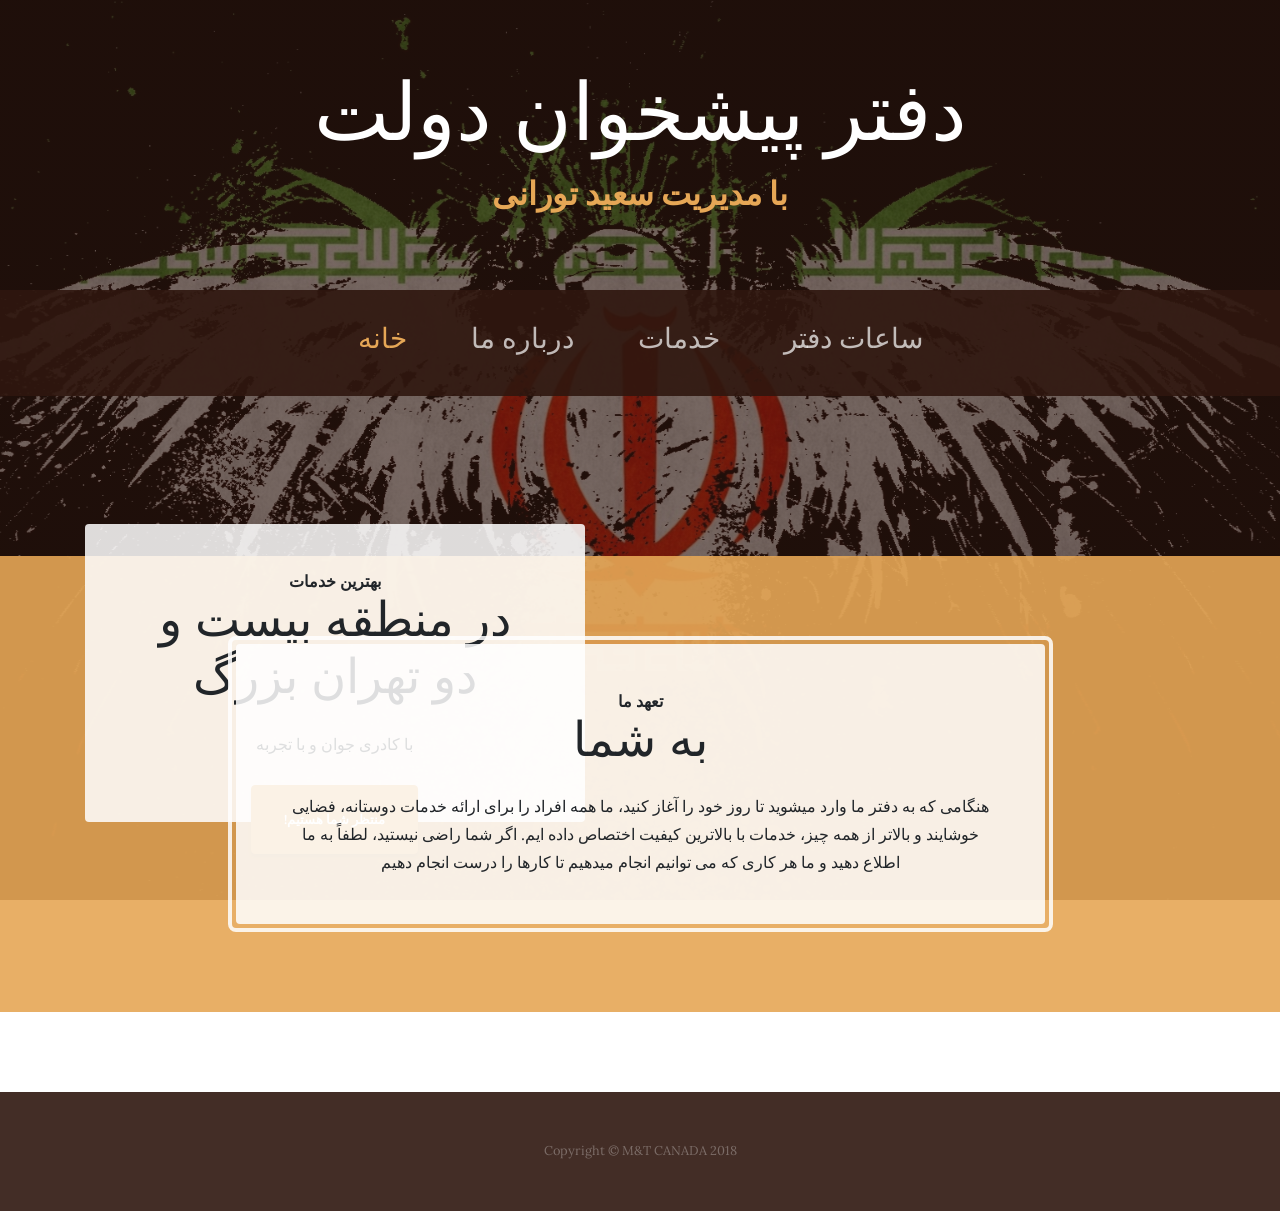
==== index.html @ 5d9f19fe "Add files via upload" ====
<!DOCTYPE html>
<html lang="en">

  <head>

    <meta charset="utf-8">
    <meta name="viewport" content="width=device-width, initial-scale=1, shrink-to-fit=no">
    <meta name="description" content="">
    <meta name="author" content="">

    <title>دفتر پیشخوان دولت - خانه</title>

    <!-- Bootstrap core CSS -->
    <link href="vendor/bootstrap/css/bootstrap.min.css" rel="stylesheet">

    <!-- Custom fonts for this template -->
    <link href="https://fonts.googleapis.com/css?family=Raleway:100,100i,200,200i,300,300i,400,400i,500,500i,600,600i,700,700i,800,800i,900,900i" rel="stylesheet">
    <link href="https://fonts.googleapis.com/css?family=Lora:400,400i,700,700i" rel="stylesheet">

    <!-- Custom styles for this template -->
    <link href="css/business-casual.min.css" rel="stylesheet">

  </head>

  <body>

    <h1 class="site-heading text-center text-white d-none d-lg-block">
      <span class="site-heading-lower">دفتر پیشخوان دولت</span>
      <span class="site-heading-upper text-primary mb-3"></br>با مدیریت سعید تورانی</span>
    </h1>

    <!-- Navigation -->
    <nav class="navbar navbar-expand-lg navbar-dark py-lg-4" id="mainNav">
      <div class="container">
        <a class="navbar-brand text-uppercase text-expanded font-weight-bold d-lg-none" href="#">دفتر پیشخوان دولت</a>
        <button class="navbar-toggler" type="button" data-toggle="collapse" data-target="#navbarResponsive" aria-controls="navbarResponsive" aria-expanded="false" aria-label="Toggle navigation">
          <span class="navbar-toggler-icon"></span>
        </button>
        <div class="collapse navbar-collapse" id="navbarResponsive">
          <ul class="navbar-nav mx-auto">
            <li class="nav-item active px-lg-4">
              <a class="nav-link text-uppercase text-expanded" href="index.html"><h3>خانه</h3>
                <span class="sr-only">(current)</span>
              </a>
            </li>
            <li class="nav-item px-lg-4">
              <a class="nav-link text-uppercase text-expanded" href="about.html"><h3>درباره ما</h3></a>
            </li>
            <li class="nav-item px-lg-4">
              <a class="nav-link text-uppercase text-expanded" href="products.html"><h3>خدمات</h3></a>
            </li>
            <li class="nav-item px-lg-4">
              <a class="nav-link text-uppercase text-expanded" href="store.html"><h3>ساعات دفتر</h3></a>
            </li>
          </ul>
        </div>
      </div>
    </nav>

    <section class="page-section clearfix">
      <div class="container">
        <div class="intro">
          <img class="intro-img img-fluid mb-3 mb-lg-0 rounded" src="img/intro.png" alt="">
          <div class="intro-text left-0 text-center bg-faded p-5 rounded">
            <h2 class="section-heading mb-4">
              <span class="section-heading-upper">بهترین خدمات</span>
              <span class="section-heading-lower">در منطقه بیست و دو تهران بزرگ</span>
            </h2>
            <p class="mb-3">با کادری جوان و با تجربه
            </p>
            <div class="intro-button mx-auto">
              <a class="btn btn-primary btn-xl" href="#">!منتظر شما هستیم</a>
            </div>
          </div>
        </div>
      </div>
    </section>

    <section class="page-section cta">
      <div class="container">
        <div class="row">
          <div class="col-xl-9 mx-auto">
            <div class="cta-inner text-center rounded">
              <h2 class="section-heading mb-4">
                <span class="section-heading-upper">تعهد ما</span>
                <span class="section-heading-lower">به شما</span>
              </h2>
              <p class="mb-0">هنگامی که به دفتر ما وارد میشوید تا روز خود را آغاز کنید، ما همه افراد را برای ارائه خدمات دوستانه، فضایی خوشایند و بالاتر از همه چیز، خدمات با بالاترین کیفیت اختصاص داده ایم. اگر شما راضی نیستید، لطفاً به ما اطلاع دهید و ما هر کاری که می توانیم انجام میدهیم تا کارها را درست انجام دهیم
</p>
            </div>
          </div>
        </div>
      </div>
    </section>

    <footer class="footer text-faded text-center py-5">
      <div class="container">
        <p class="m-0 small">Copyright &copy; M&T CANADA 2018</p>
      </div>
    </footer>

    <!-- Bootstrap core JavaScript -->
    <script src="vendor/jquery/jquery.min.js"></script>
    <script src="vendor/bootstrap/js/bootstrap.bundle.min.js"></script>

  </body>

</html>
---- css/business-casual.min.css ----
/*!
 * Start Bootstrap - Business Casual v5.0.0 (https://startbootstrap.com/template-overviews/business-casual)
 * Copyright 2013-2018 Start Bootstrap
 * Licensed under MIT (https://github.com/BlackrockDigital/startbootstrap-business-casual/blob/master/LICENSE)
 */body{font-family:Lora;background:-webkit-gradient(linear,left top,left bottom,from(rgba(47,23,15,.65))),url(../img/bg.jpg);background:linear-gradient(rgba(47,23,15,.65)),url(../img/bg.jpg);background-attachment:fixed;background-position:center;background-size:cover}h1,h2,h3,h4,h5,h6{font-family:Raleway}p{line-height:1.75}.text-faded{color:rgba(255,255,255,.3)}.site-heading{margin-top:5rem;margin-bottom:5rem;text-transform:uppercase;line-height:1;font-family:Raleway}.site-heading .site-heading-upper{display:block;font-size:2rem;font-weight:800}.site-heading .site-heading-lower{font-size:5rem;font-weight:100;line-height:4rem}.page-section{margin-top:5rem;margin-bottom:5rem}.section-heading{text-transform:uppercase}.section-heading .section-heading-upper{display:block;font-size:1rem;font-weight:800}.section-heading .section-heading-lower{display:block;font-size:3rem;font-weight:100}.bg-faded{background-color:rgba(255,255,255,.85)}#mainNav{background-color:rgba(47,23,15,.9);font-family:Raleway}#mainNav .navbar-brand{color:#e6a756}#mainNav .navbar-nav .nav-item .nav-link{color:rgba(255,255,255,.7);font-weight:800}#mainNav .navbar-nav .nav-item.active .nav-link{color:#e6a756}@media (min-width:992px){#mainNav .navbar-nav .nav-item .nav-link{font-size:.9rem}#mainNav .navbar-nav .nav-item .nav-link:hover{color:rgba(255,255,255,.4)}#mainNav .navbar-nav .nav-item.active .nav-link:hover{color:#e6a756}}.btn-xl{font-weight:700;font-size:.8rem;padding-top:1.5rem;padding-bottom:1.5rem;padding-left:2rem;padding-right:2rem}.intro{position:relative}@media (min-width:992px){.intro .intro-img{width:75%;float:right}.intro .intro-text{left:0;width:60%;margin-top:3rem;position:absolute}.intro .intro-text .intro-button{width:100%;left:0;position:absolute;bottom:-2rem}}@media (min-width:1200px){.intro .intro-text{width:45%}}.cta{padding-top:5rem;padding-bottom:5rem;background-color:rgba(230,167,86,.9)}.cta .cta-inner{position:relative;padding:3rem;margin:.5rem;background-color:rgba(255,255,255,.85)}.cta .cta-inner:before{border-radius:.5rem;content:'';position:absolute;top:-.5rem;bottom:-.5rem;left:-.5rem;right:-.5rem;border:.25rem solid rgba(255,255,255,.85)}@media (min-width:992px){.about-heading .about-heading-img{position:relative;z-index:0}.about-heading .about-heading-content{margin-top:-5rem;position:relative;z-index:1}}@media (min-width:992px){.product-item .product-item-title{position:relative;z-index:1;margin-bottom:-3rem}.product-item .product-item-img{position:relative;z-index:0;max-width:60vw}.product-item .product-item-description{position:relative;z-index:1;margin-top:-3rem;max-width:50vw}}.list-hours{font-size:.9rem}.list-hours .list-hours-item{border-bottom:1px solid rgba(230,167,86,.5);padding-bottom:.25rem;margin-bottom:1rem;font-style:italic}.list-hours .list-hours-item.today{font-weight:700;color:#e6a756}@media (min-width:992px){.list-hours{width:50%;font-size:1.1rem}}.address strong{font-size:1.2rem}.footer{background-color:rgba(47,23,15,.9)}.text-primary{color:#e6a756!important}.bg-primary{background-color:#e6a756!important}.btn{-webkit-box-shadow:0 3px 3px 0 rgba(33,37,41,.1);box-shadow:0 3px 3px 0 rgba(33,37,41,.1)}.btn-primary{background-color:#e6a756;border-color:#e6a756}.btn-primary:active,.btn-primary:focus,.btn-primary:hover{background-color:#df902a;border-color:#df902a}.font-weight-light{font-weight:100!important}
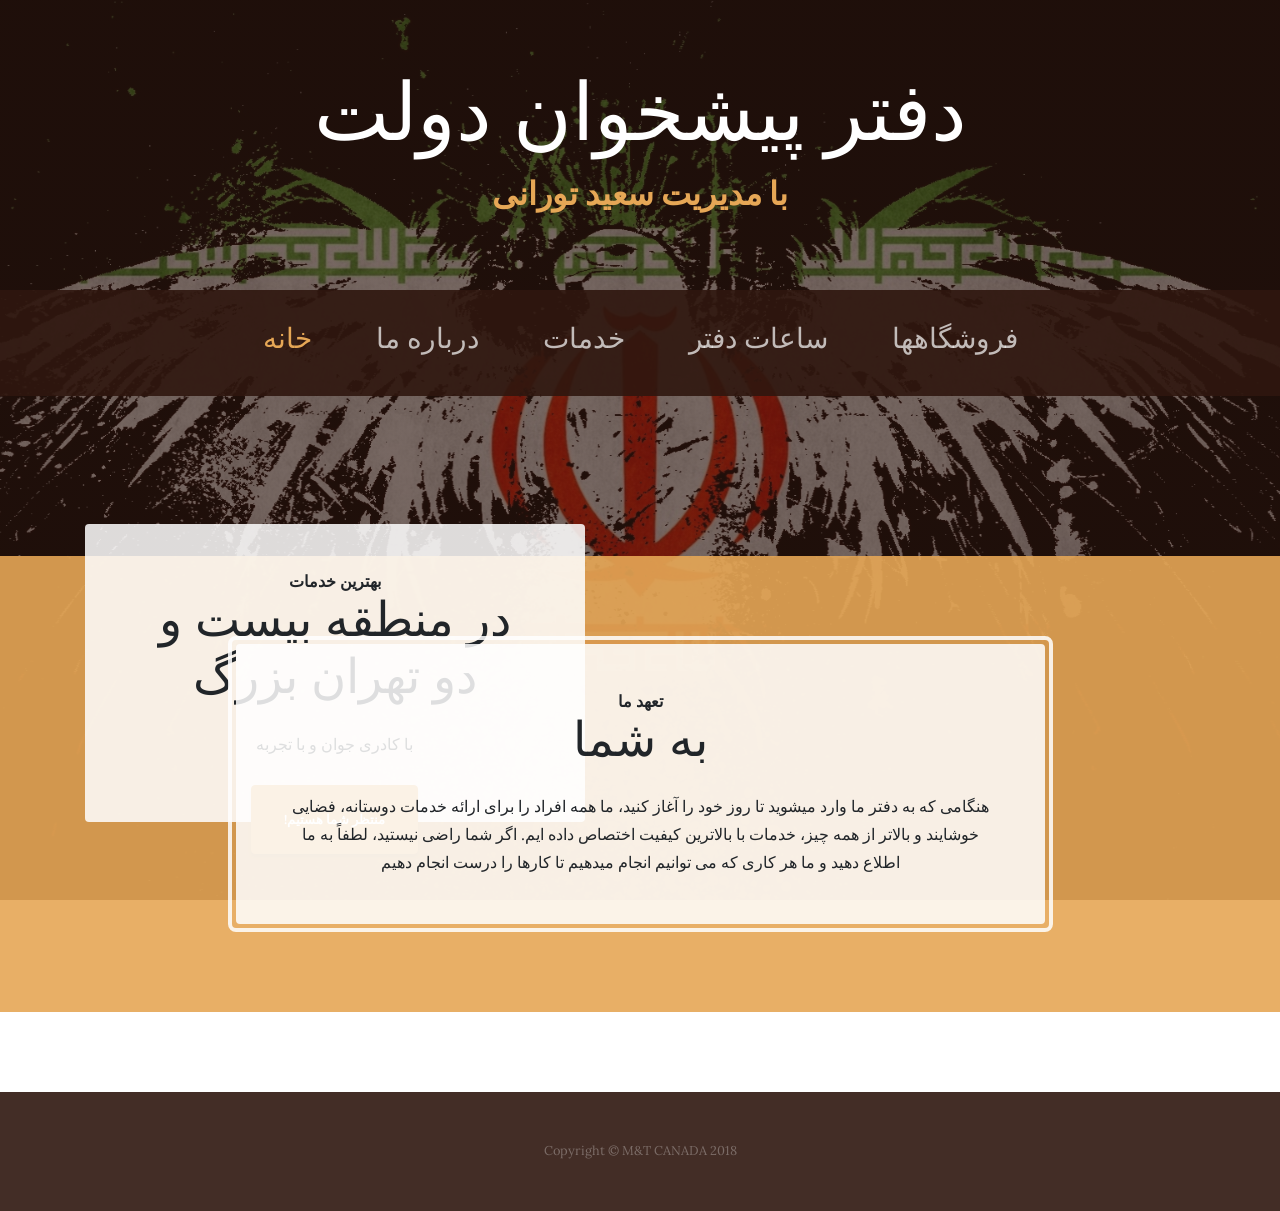
==== commit cdcde348: "Add files via upload" ====
--- a/index.html
+++ b/index.html
@@ -51,6 +51,9 @@
             </li>
             <li class="nav-item px-lg-4">
               <a class="nav-link text-uppercase text-expanded" href="store.html"><h3>ساعات دفتر</h3></a>
+            </li>
+			<li class="nav-item px-lg-4">
+              <a class="nav-link text-uppercase text-expanded" href="mobile.html"><h3>فروشگاهها</h3></a>
             </li>
           </ul>
         </div>
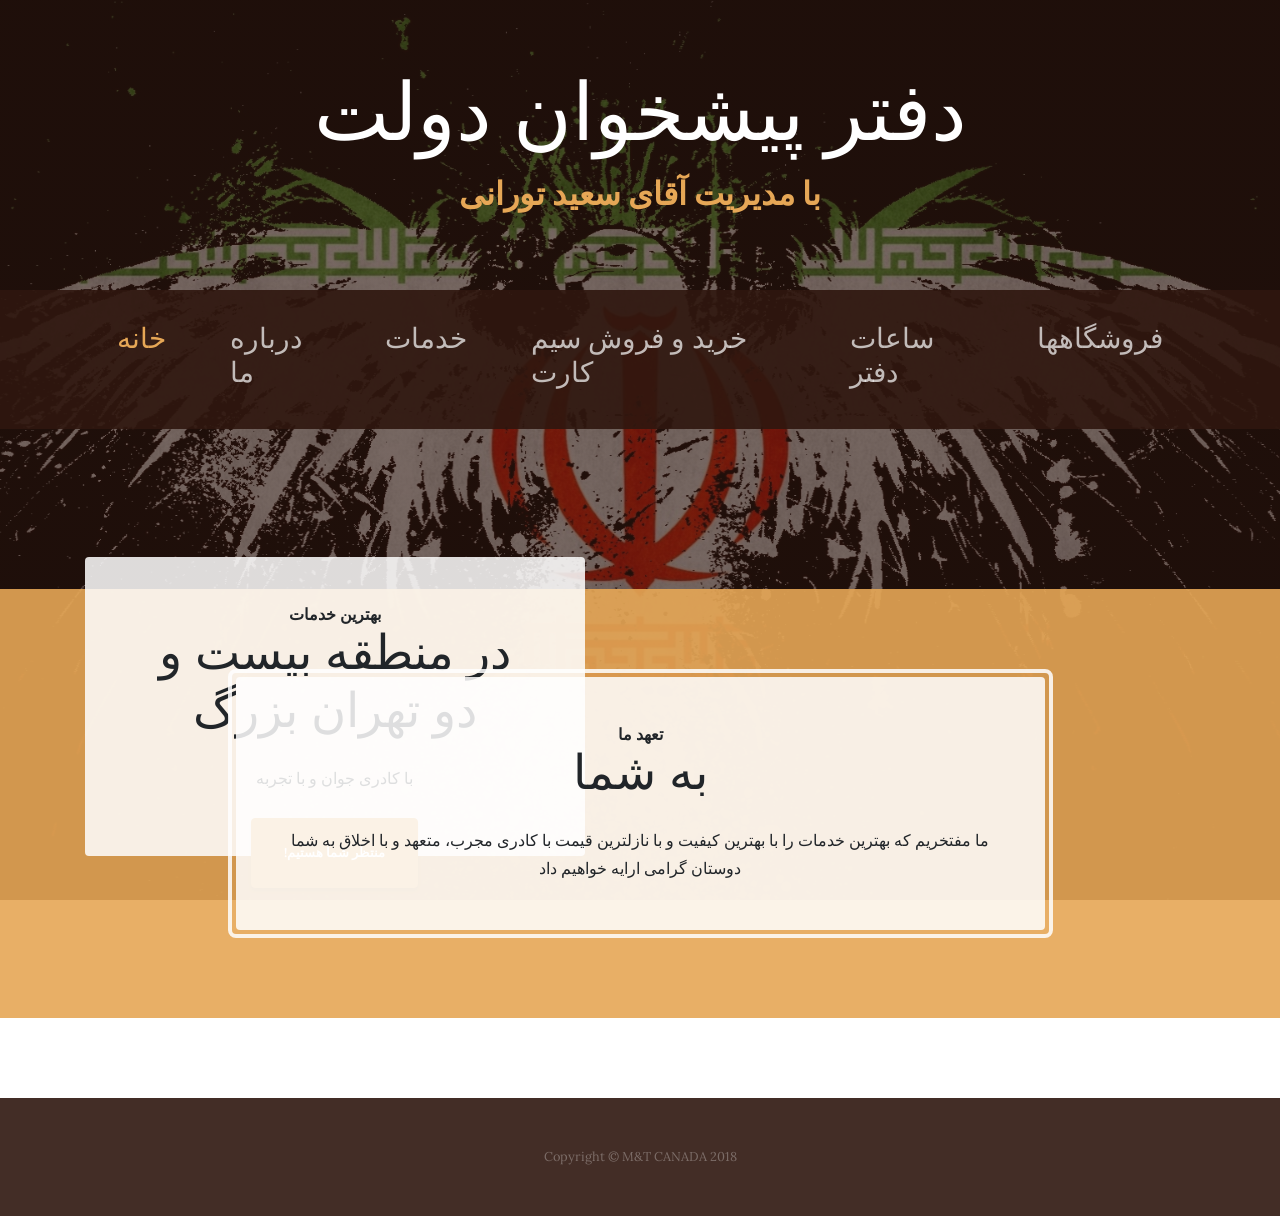
==== commit a1bdd142: "Add files via upload" ====
--- a/index.html
+++ b/index.html
@@ -26,7 +26,7 @@
 
     <h1 class="site-heading text-center text-white d-none d-lg-block">
       <span class="site-heading-lower">دفتر پیشخوان دولت</span>
-      <span class="site-heading-upper text-primary mb-3"></br>با مدیریت سعید تورانی</span>
+      <span class="site-heading-upper text-primary mb-3"></br>با مدیریت آقای سعید تورانی</span>
     </h1>
 
     <!-- Navigation -->
@@ -48,6 +48,9 @@
             </li>
             <li class="nav-item px-lg-4">
               <a class="nav-link text-uppercase text-expanded" href="products.html"><h3>خدمات</h3></a>
+            </li>
+			<li class="nav-item px-lg-4">
+              <a class="nav-link text-uppercase text-expanded" href="drSim.html"><h3>خرید و فروش سیم کارت</h3></a>
             </li>
             <li class="nav-item px-lg-4">
               <a class="nav-link text-uppercase text-expanded" href="store.html"><h3>ساعات دفتر</h3></a>
@@ -88,8 +91,7 @@
                 <span class="section-heading-upper">تعهد ما</span>
                 <span class="section-heading-lower">به شما</span>
               </h2>
-              <p class="mb-0">هنگامی که به دفتر ما وارد میشوید تا روز خود را آغاز کنید، ما همه افراد را برای ارائه خدمات دوستانه، فضایی خوشایند و بالاتر از همه چیز، خدمات با بالاترین کیفیت اختصاص داده ایم. اگر شما راضی نیستید، لطفاً به ما اطلاع دهید و ما هر کاری که می توانیم انجام میدهیم تا کارها را درست انجام دهیم
-</p>
+              <p class="mb-0">ما مفتخریم که بهترین خدمات را با بهترین کیفیت و با نازلترین قیمت با کادری مجرب، متعهد و با اخلاق به شما دوستان گرامی ارایه خواهیم داد</p>
             </div>
           </div>
         </div>
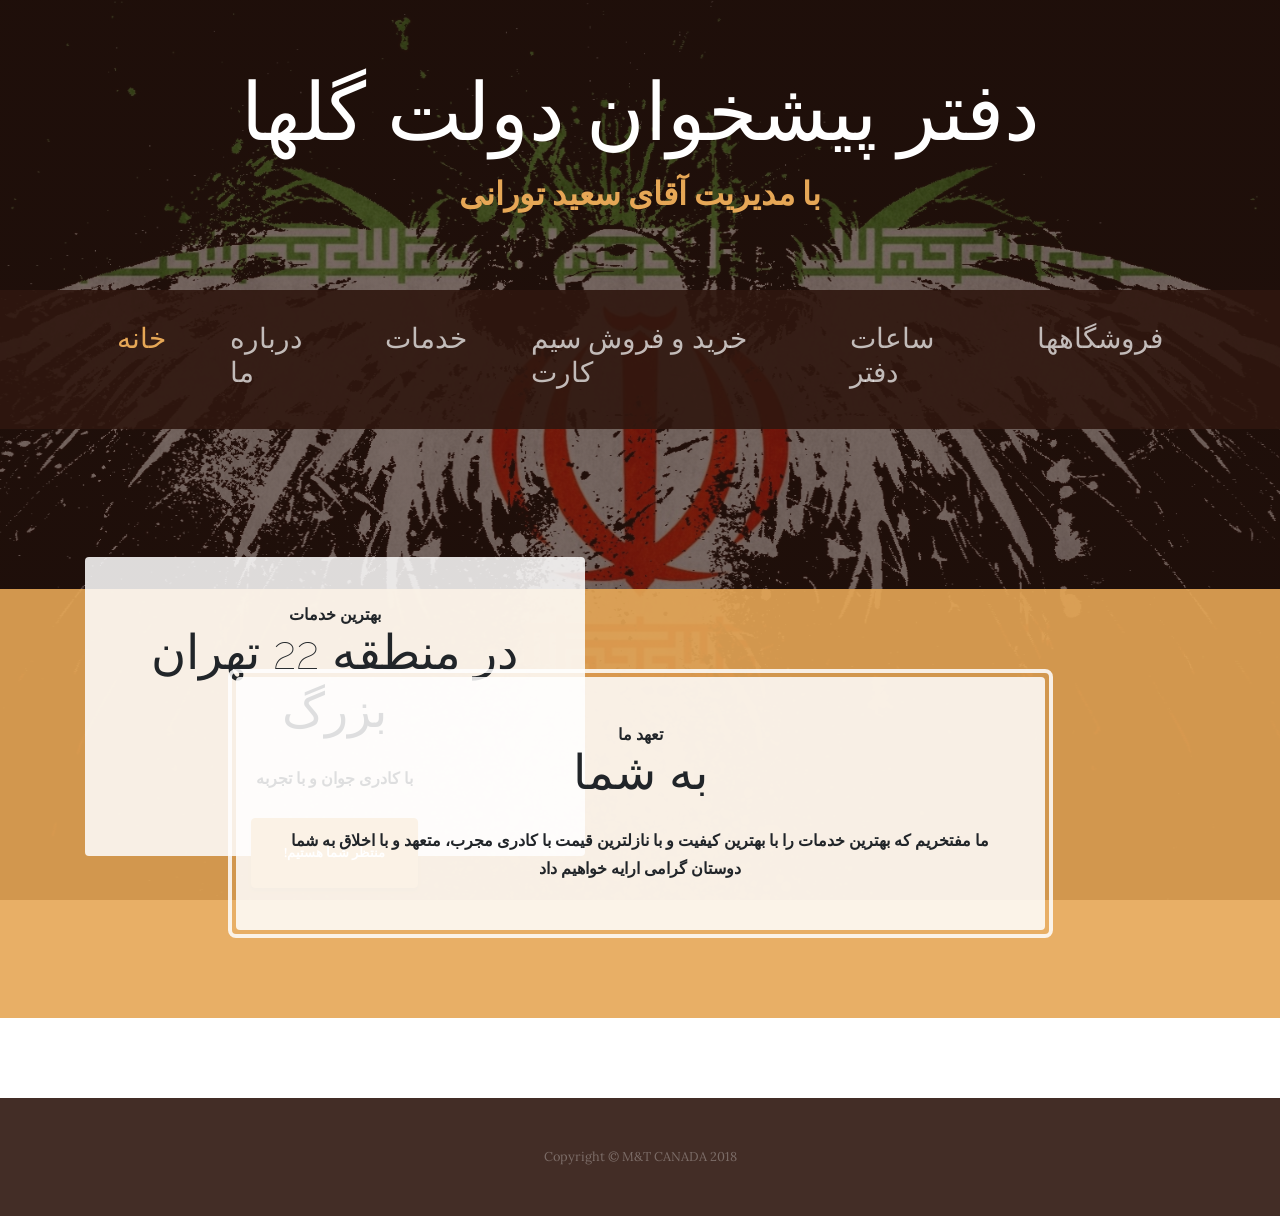
==== commit 79d528cd: "Add files via upload" ====
--- a/index.html
+++ b/index.html
@@ -25,14 +25,14 @@
   <body>
 
     <h1 class="site-heading text-center text-white d-none d-lg-block">
-      <span class="site-heading-lower">دفتر پیشخوان دولت</span>
+      <span class="site-heading-lower">دفتر پیشخوان دولت گلها</span>
       <span class="site-heading-upper text-primary mb-3"></br>با مدیریت آقای سعید تورانی</span>
     </h1>
 
     <!-- Navigation -->
     <nav class="navbar navbar-expand-lg navbar-dark py-lg-4" id="mainNav">
       <div class="container">
-        <a class="navbar-brand text-uppercase text-expanded font-weight-bold d-lg-none" href="#">دفتر پیشخوان دولت</a>
+        <a class="navbar-brand text-uppercase text-expanded font-weight-bold d-lg-none" href="#">دفتر پیشخوان دولت گلها</a>
         <button class="navbar-toggler" type="button" data-toggle="collapse" data-target="#navbarResponsive" aria-controls="navbarResponsive" aria-expanded="false" aria-label="Toggle navigation">
           <span class="navbar-toggler-icon"></span>
         </button>
@@ -70,10 +70,10 @@
           <div class="intro-text left-0 text-center bg-faded p-5 rounded">
             <h2 class="section-heading mb-4">
               <span class="section-heading-upper">بهترین خدمات</span>
-              <span class="section-heading-lower">در منطقه بیست و دو تهران بزرگ</span>
+              <span class="section-heading-lower">در منطقه 22 تهران بزرگ</span>
             </h2>
-            <p class="mb-3">با کادری جوان و با تجربه
-            </p>
+            <b><p class="mb-3">با کادری جوان و با تجربه
+            </p><b>
             <div class="intro-button mx-auto">
               <a class="btn btn-primary btn-xl" href="#">!منتظر شما هستیم</a>
             </div>
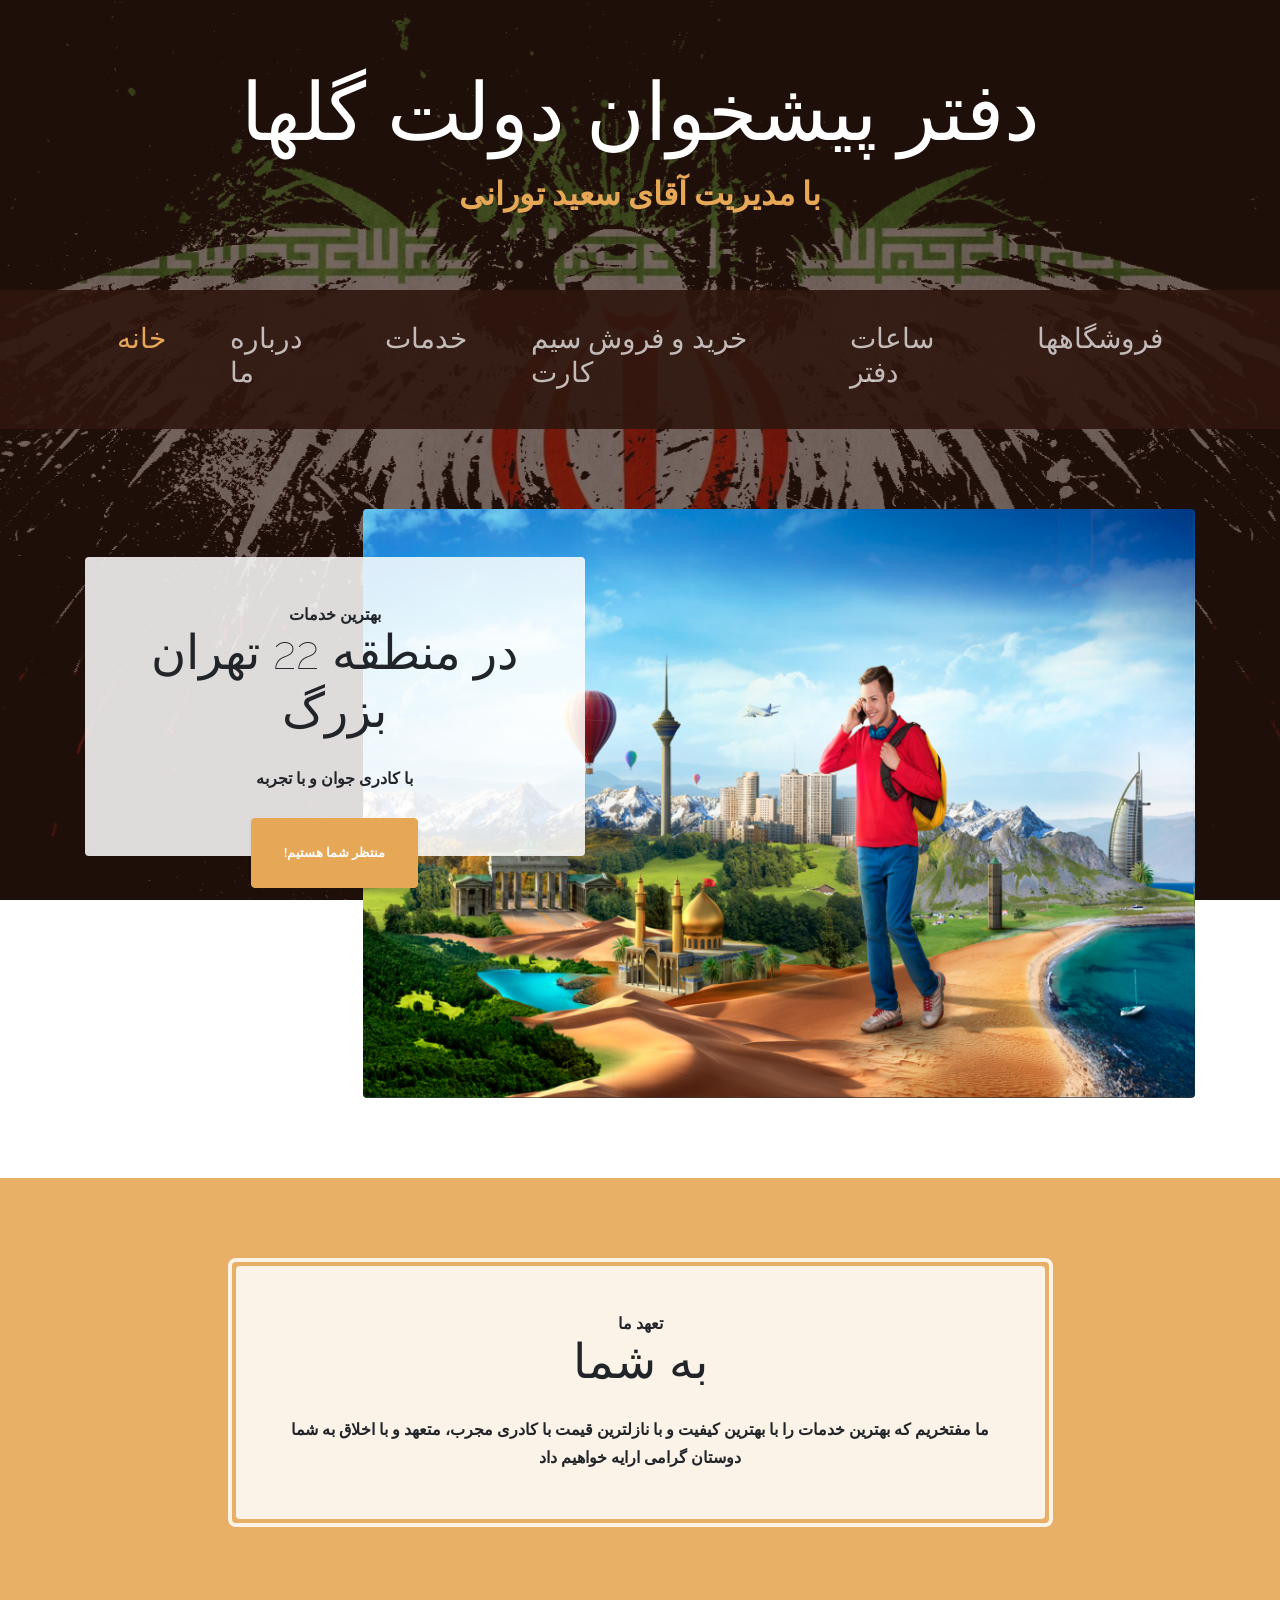
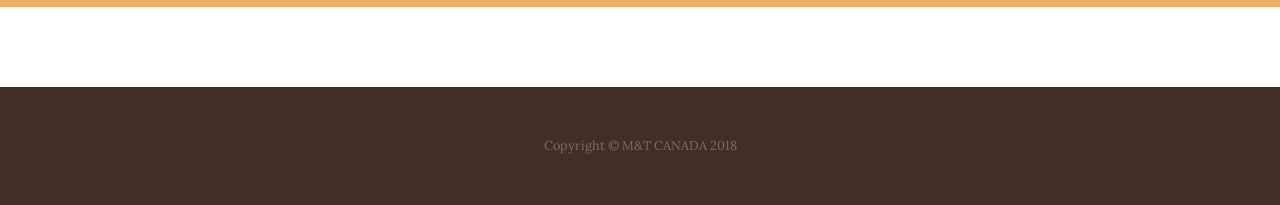
==== commit f2a4aeb5: "Add files via upload" ====
--- a/index.html
+++ b/index.html
@@ -66,7 +66,7 @@
     <section class="page-section clearfix">
       <div class="container">
         <div class="intro">
-          <img class="intro-img img-fluid mb-3 mb-lg-0 rounded" src="img/intro.png" alt="">
+          <img class="intro-img img-fluid mb-3 mb-lg-0 rounded" src="img/intro.jpg" alt="">
           <div class="intro-text left-0 text-center bg-faded p-5 rounded">
             <h2 class="section-heading mb-4">
               <span class="section-heading-upper">بهترین خدمات</span>
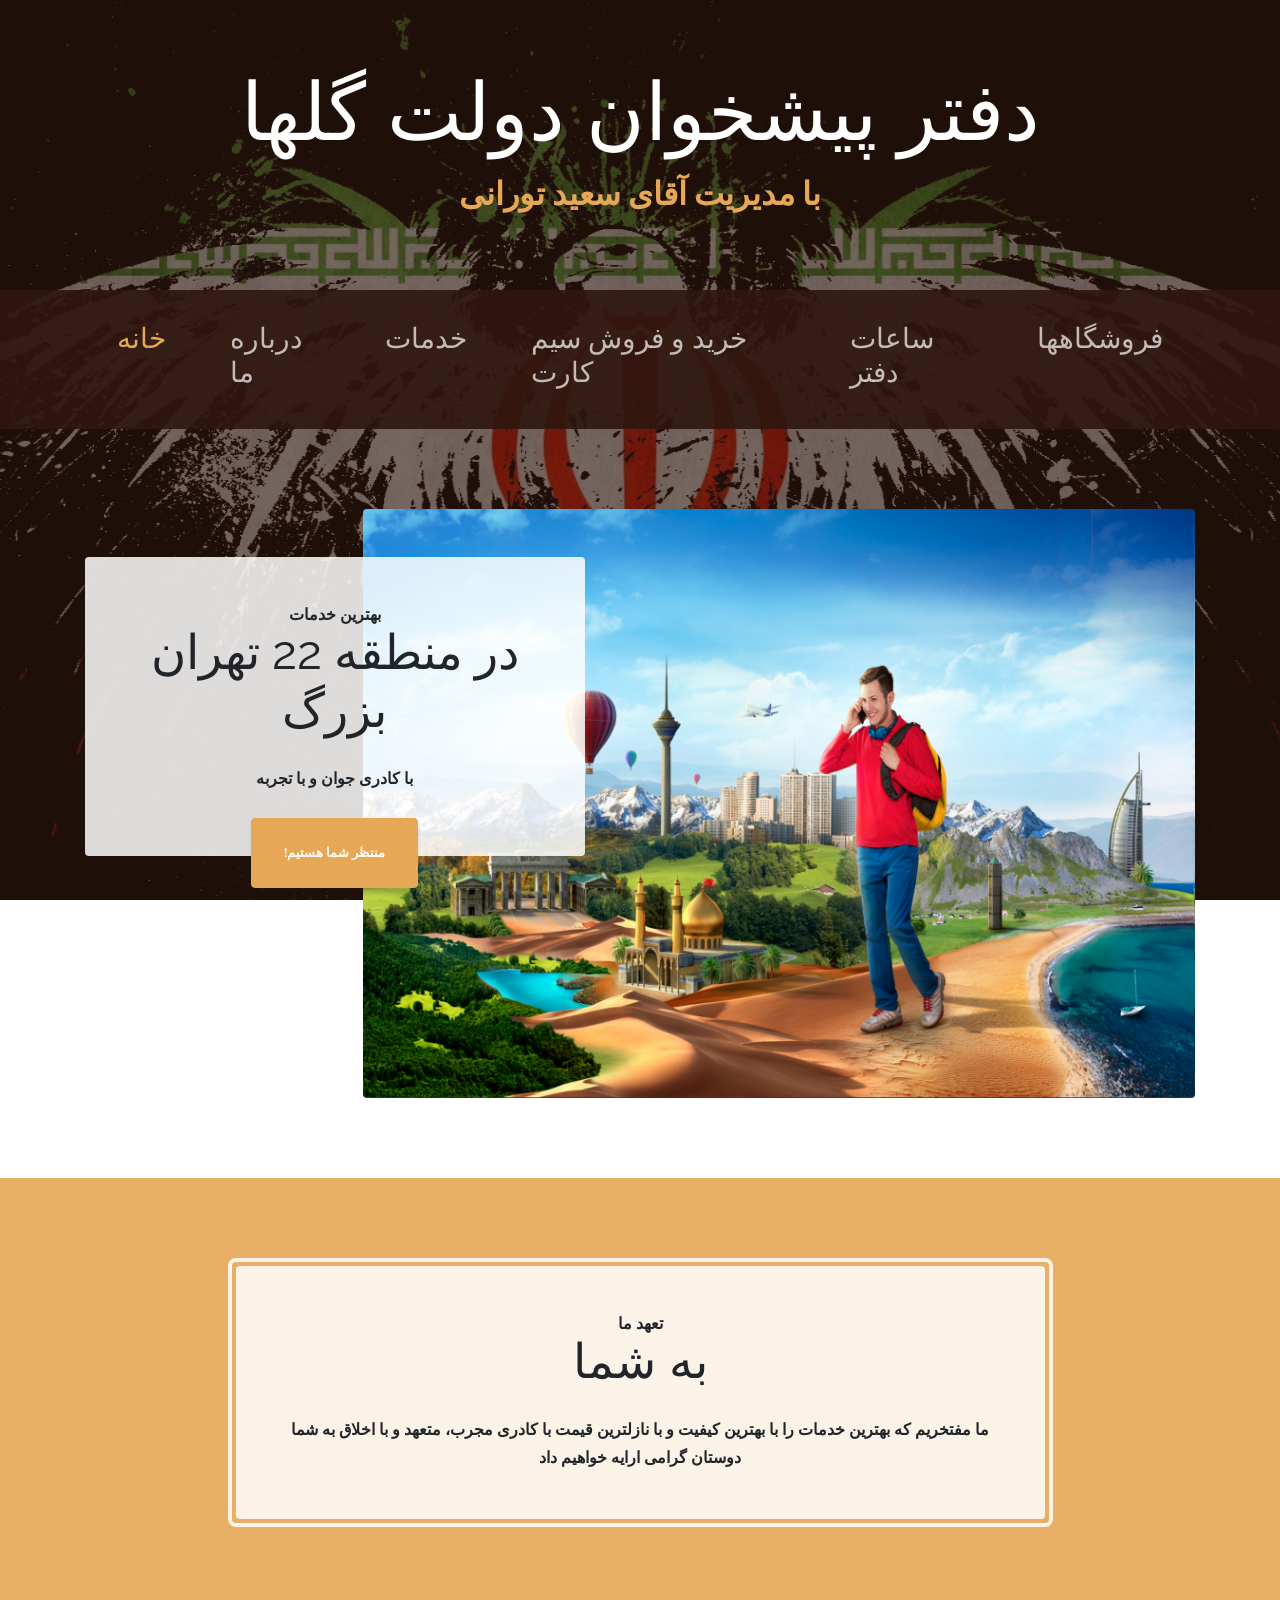
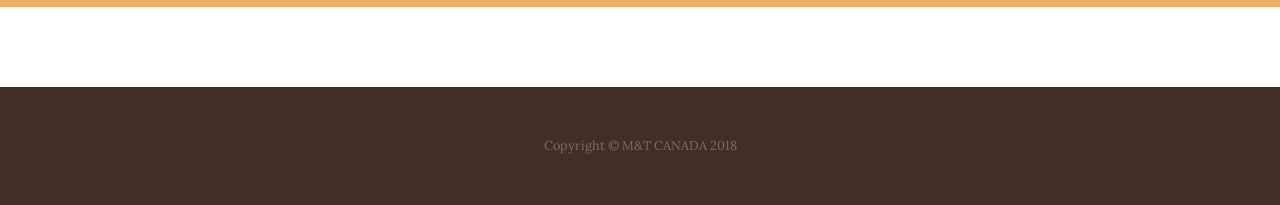
==== commit 940cbb3e: "Add files via upload" ====
--- a/index.html
+++ b/index.html
@@ -70,7 +70,7 @@
           <div class="intro-text left-0 text-center bg-faded p-5 rounded">
             <h2 class="section-heading mb-4">
               <span class="section-heading-upper">بهترین خدمات</span>
-              <span class="section-heading-lower">در منطقه 22 تهران بزرگ</span>
+              <span class="section-heading-lower"><b>در منطقه 22 تهران بزرگ<b></span>
             </h2>
             <b><p class="mb-3">با کادری جوان و با تجربه
             </p><b>
